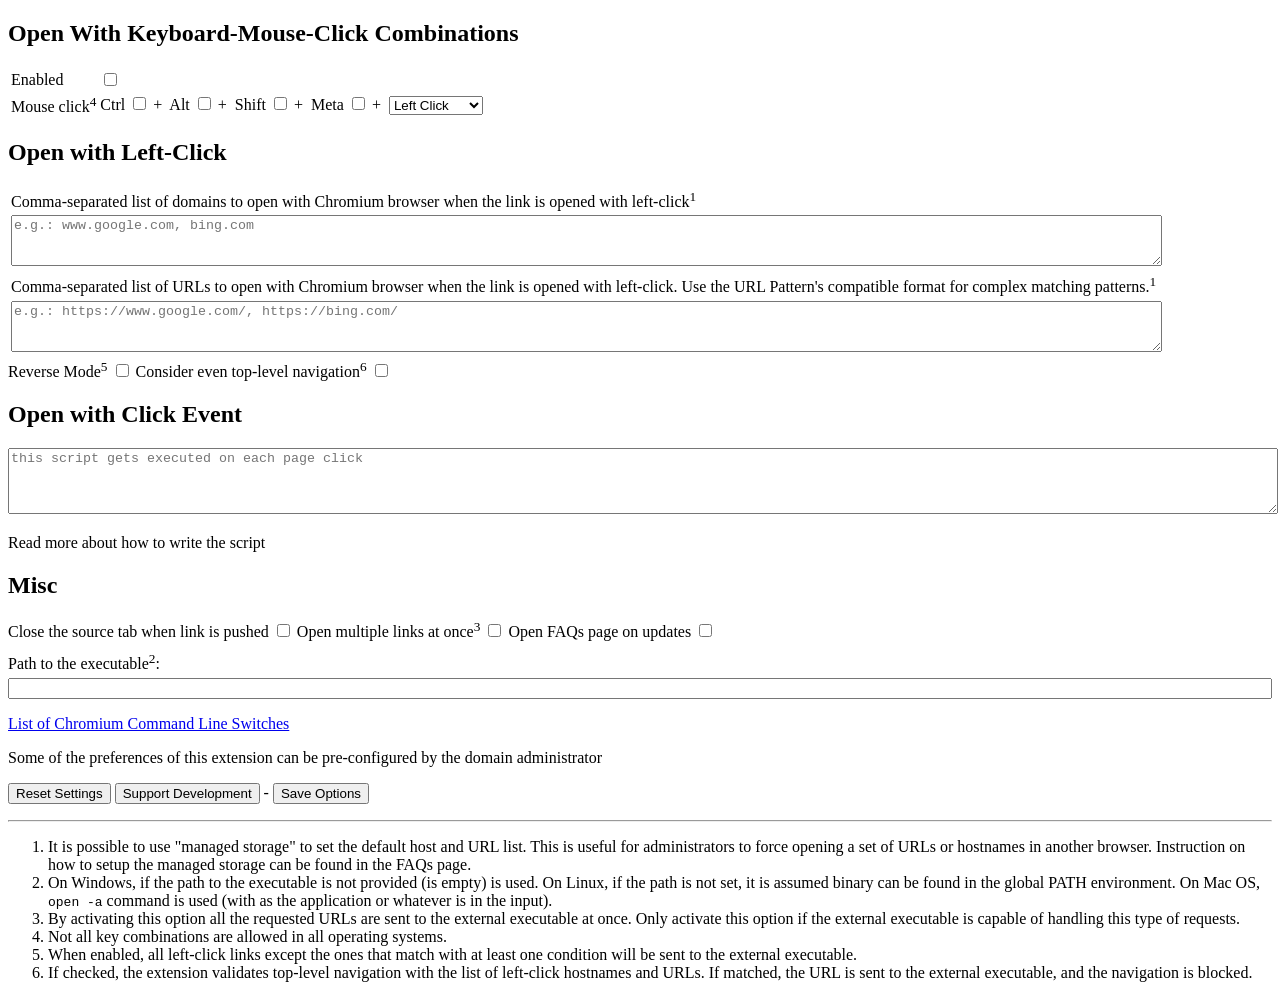
==== data/options/index.html @ 5e97b933 "adds  .github/FUNDING.yml" ====
<!DOCTYPE html>
<html>
<head>
  <title>Options Page :: Open in Chromium Browser</title>
  <meta charset="UTF-8">
  <link rel="stylesheet" type="text/css" href="index.css">
</head>

<body>
  <h2>Open With <a target="_blank" data-href="faq7">Keyboard-Mouse-Click</a> Combinations</h2>
  <table class="tbl">
    <tr>
      <td><label for="enabled">Enabled</label></td>
      <td><input id="enabled" type="checkbox"></td>
    </tr>
    <tr>
      <td>Mouse click<sup>4</sup></td>
      <td>
        <div>
          <label>Ctrl&nbsp;<input id="ctrlKey" type="checkbox"></label>&nbsp;+&nbsp;
          <label>Alt&nbsp;<input id="altKey" type="checkbox"></label>&nbsp;+&nbsp;
          <label>Shift&nbsp;<input id="shiftKey" type="checkbox"></label>&nbsp;+&nbsp;
          <label>Meta&nbsp;<input id="metaKey" type="checkbox"></label>&nbsp;+&nbsp;
          <select id="button">
            <option value=0>Left Click</option>
            <option value=1 disabled="true">Middle Click</option>
            <option value=2 disabled="true">Right Click</option>
          </select>
        </div>
      </td>
    </tr>
  </table>
  <h2>Open with Left-Click</h2>
  <table class="tbl">
    <tr>
      <td colspan="2" style="text-align: left; white-space: normal;">Comma-separated <a data-href="faq16" target="_blank">list of domains</a> to open with Chromium browser when the link is opened with left-click<sup>1</sup></td>
    </tr>
    <tr>
      <td colspan="2"><textarea id="hosts" style="width: 100%" rows="3" placeholder="e.g.: www.google.com, bing.com"></textarea></td>
    </tr>
    <tr>
      <td colspan="2" style="text-align: left; white-space: normal;">Comma-separated list of URLs to open with Chromium browser when the link is opened with left-click. Use the <a target="_blank" data-href="faq26">URL Pattern</a>'s compatible format for complex matching patterns.<sup>1</sup></td>
    </tr>
    <tr>
      <td colspan="2"><textarea id="urls" style="width: 100%" rows="3" placeholder="e.g.: https://www.google.com/, https://bing.com/"></textarea></td>
    </tr>
  </table>
  <div class="grid">
    <label for="reverse"><a data-href="faq24" target="_blank">Reverse Mode<sup>5</sup></a></label>
    <input type="checkbox" id="reverse">
    <label for="topRedict">Consider even top-level navigation<sup>6</sup></label>
    <input type="checkbox" id="topRedict">
  </div>
  <h2>Open with Click Event</h2>
  <textarea id="custom-script" rows="4" style="width: 100%" placeholder="this script gets executed on each page click"></textarea>
  <p><a data-href="faq28" target="_blank">Read more</a> about how to write the script</p>
  <h2>Misc</h2>
  <div class="grid">
    <label for="closeme">Close the source tab when link is pushed</label>
    <input type="checkbox" id="closeme">
    <label for="multiple">Open multiple links at once<sup>3</sup></label>
    <input type="checkbox" id="multiple">
    <label for="faqs">Open FAQs page on updates</label>
    <input type="checkbox" id="faqs">
  </div>
  <div>
    <span style="margin-top: 10px; margin-bottom: 5px; display: block">Path to the executable<sup>2</sup>:</span>
    <div style="display: flex;">
      <input type="text" id="path" style="flex: 1;">
    </div>
  </div>

  <p>
    <a href="https://peter.sh/experiments/chromium-command-line-switches/" target="_blank">List of Chromium Command Line Switches</a>
  </p>
  <div class="admin">Some of the preferences of this extension can be pre-configured by <a data-href="faq17" target="_blank">the domain administrator</a></div>

  <div id="explore" data-cols=5></div>
  <p>
    <button id="reset">Reset Settings</button>
    <button id="support">Support Development</button> - <button id="save">Save Options</button>
    <span id="status"></span>
  </p>

  <hr style="margin: 10px 0">
  <ol>
    <li>It is possible to use "managed storage" to set the default host and URL list. This is useful for administrators to force opening a set of URLs or hostnames in another browser. Instruction on how to setup the managed storage can be found in the FAQs page.</li>
    <li>On Windows, if the path to the executable is not provided (is empty) <code id="l2"></code> is used. On Linux, if the path is not set, it is assumed <code id="l3"></code> binary can be found in the global PATH environment. On Mac OS, <code>open -a</code> command is used (with <code id="l4"></code> as the application or whatever is in the input).</li>
    <li>By activating this option all the requested URLs are sent to the external executable at once. Only activate this option if the external executable is capable of handling this type of requests.</li>
    <li>Not all key combinations are allowed in all operating systems.</li>
    <li>When enabled, all left-click links except the ones that match with at least one condition will be sent to the external executable.</li>
    <li>If checked, the extension validates top-level navigation with the list of left-click hostnames and URLs. If matched, the URL is sent to the external executable, and the navigation is blocked.</li>
  </ol style="padding-left: 1.8em;">

  <script src="../../config.js"></script>
  <script src="index.js"></script>
  <script async src="matched/matched.js"></script>
</body>
</html>
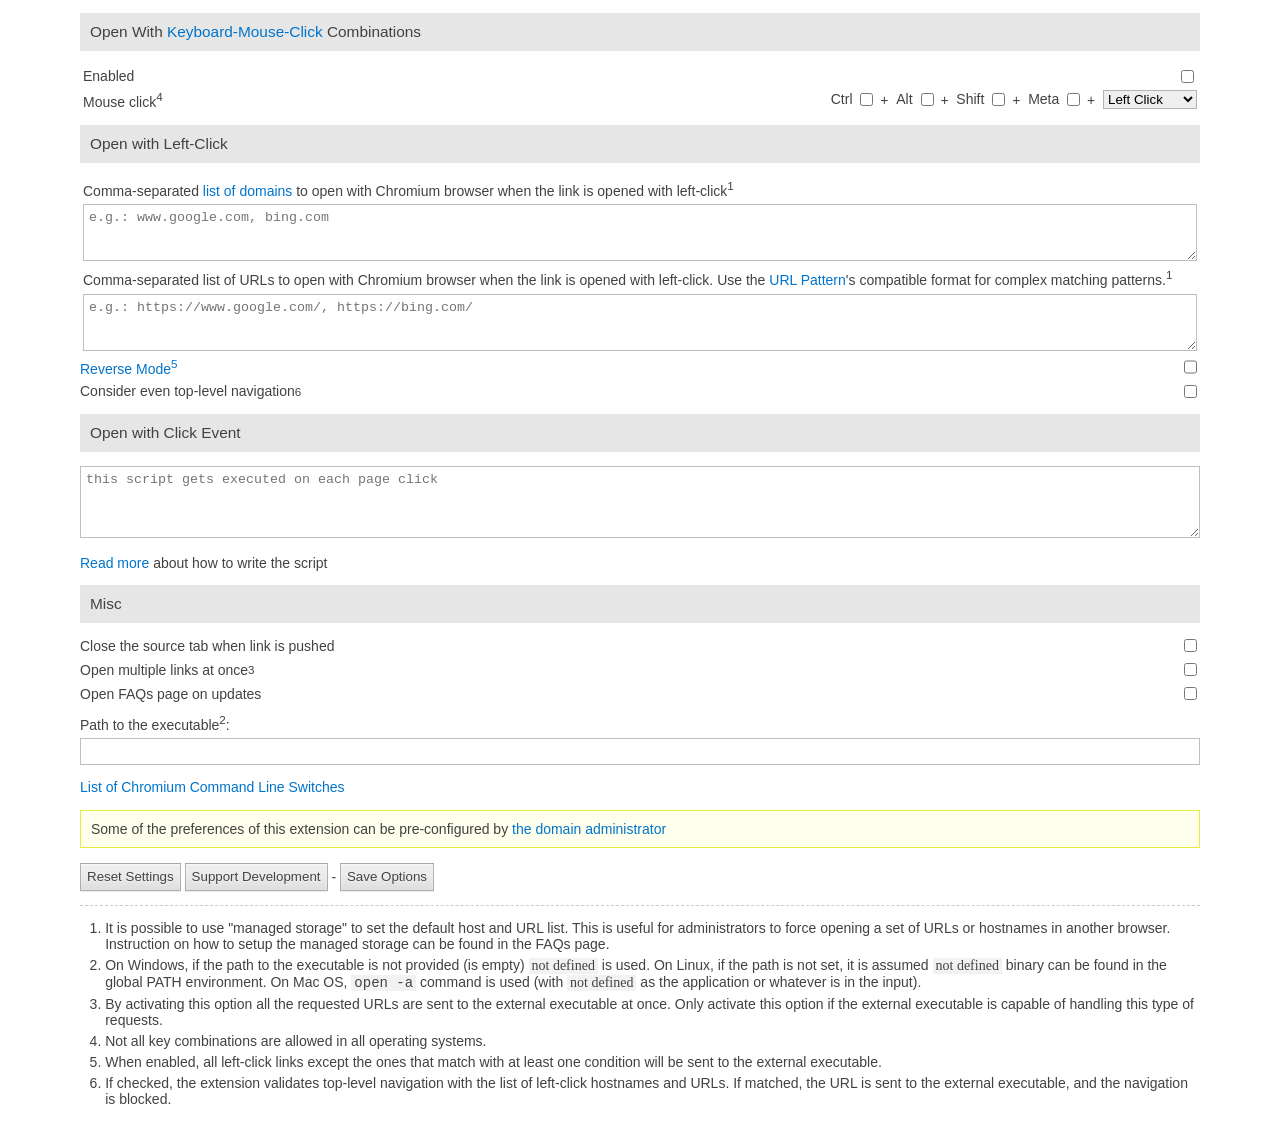
==== commit d2cb6564: "version 0.2.4" ====
--- a/data/options/index.html
+++ b/data/options/index.html
@@ -75,7 +75,6 @@
   </p>
   <div class="admin">Some of the preferences of this extension can be pre-configured by <a data-href="faq17" target="_blank">the domain administrator</a></div>
 
-  <div id="explore" data-cols=5></div>
   <p>
     <button id="reset">Reset Settings</button>
     <button id="support">Support Development</button> - <button id="save">Save Options</button>
@@ -94,6 +93,5 @@
 
   <script src="../../config.js"></script>
   <script src="index.js"></script>
-  <script async src="matched/matched.js"></script>
 </body>
 </html>
--- a/data/options/index.css
+++ b/data/options/index.css
@@ -0,0 +1,92 @@
+body {
+  font-size: 14px;
+  font-family: Arial, "Helvetica Neue", Helvetica, sans-serif;
+  margin: 10px;
+  min-width: unset;
+  color: #424242;
+  background-color: #fff;
+  width: min(100% - 2rem, 70rem);
+  margin-inline: auto;
+}
+input[type=text] {
+  border: solid 1px rgba(0, 0, 0, 0.25);
+  padding: 5px;
+}
+select {
+  border: solid 1px rgba(0, 0, 0, 0.25);
+}
+textarea {
+  padding: 5px;
+  box-sizing: border-box;
+  border: solid 1px rgba(0, 0, 0, 0.25);
+  margin-top: 2px;
+}
+button,
+input[type=submit],
+input[type=button] {
+  height: 28px;
+  color: #444;
+  background-image: linear-gradient(rgb(237, 237, 237), rgb(237, 237, 237) 38%, rgb(222, 222, 222));
+  box-shadow: rgba(0, 0, 0, 0.08) 0 1px 0, rgba(255, 255, 255, 0.75) 0 1px 2px inset;
+  text-shadow: rgb(240, 240, 240) 0 1px 0;
+  border: solid 1px rgba(0, 0, 0, 0.25);
+}
+input[type=button]:disabled {
+  opacity: 0.5;
+}
+table.tbl {
+  width: 100%;
+}
+.tbl td:first-child {
+  width: 1px;
+  white-space: nowrap;
+}
+.tbl td:last-child {
+  text-align: right;
+}
+.admin {
+  background-color: #ffffed;
+  border: solid 1px #e8ec3a;
+  padding: 10px;
+  margin: 15px 0;
+}
+code {
+  background-color: rgba(0, 0, 0, 0.05);
+  padding: 0 3px;
+}
+code:empty::after {
+  content: 'not defined';
+  font-family: italic;
+}
+hr {
+  border: none;
+  border-top: dashed 1px #ccc;
+}
+h2 {
+  background-color: #e6e6e6;
+  font-size: 110%;
+  font-weight: normal;
+  padding: 10px;
+}
+ol {
+  padding-left: 1.8em;
+}
+li {
+  margin-bottom: 5px;
+}
+label {
+  display: inline-flex;
+  align-items: center;
+}
+
+.grid {
+  display: grid;
+  grid-template-columns: 1fr min-content;
+  grid-gap: 5px;
+}
+
+a:visited,
+a {
+  text-decoration: none;
+  color: #0074cc;
+}
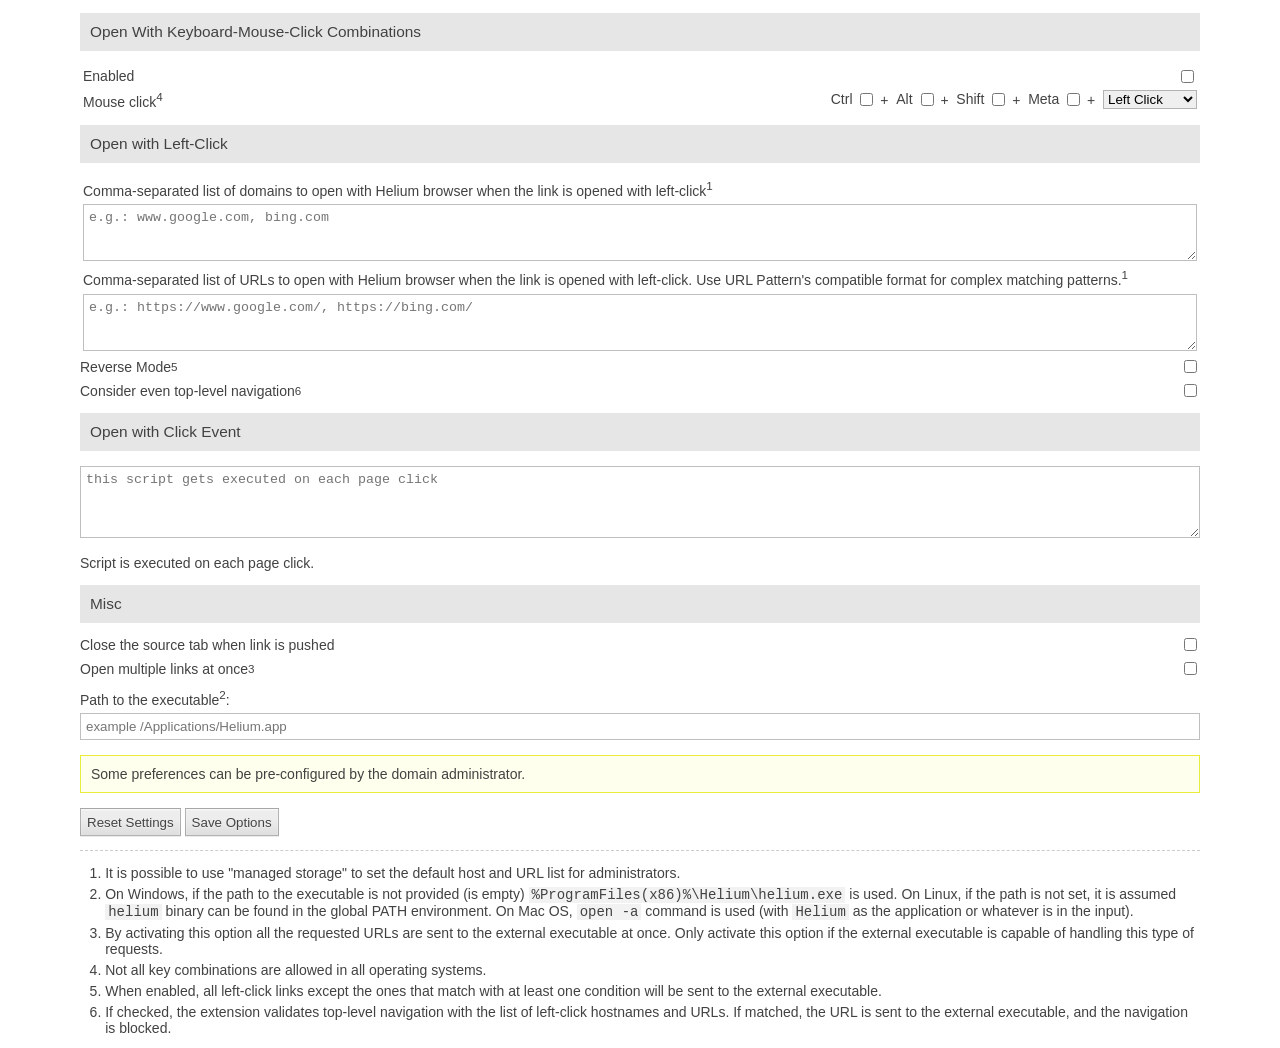
==== commit 2dd350ba: "feat: re-upload project files" ====
--- a/data/options/index.html
+++ b/data/options/index.html
@@ -1,13 +1,13 @@
 <!DOCTYPE html>
 <html>
 <head>
-  <title>Options Page :: Open in Chromium Browser</title>
+  <title>Options Page :: Open in Helium Browser</title>
   <meta charset="UTF-8">
   <link rel="stylesheet" type="text/css" href="index.css">
 </head>
 
 <body>
-  <h2>Open With <a target="_blank" data-href="faq7">Keyboard-Mouse-Click</a> Combinations</h2>
+  <h2>Open With Keyboard-Mouse-Click Combinations</h2>
   <table class="tbl">
     <tr>
       <td><label for="enabled">Enabled</label></td>
@@ -33,35 +33,33 @@
   <h2>Open with Left-Click</h2>
   <table class="tbl">
     <tr>
-      <td colspan="2" style="text-align: left; white-space: normal;">Comma-separated <a data-href="faq16" target="_blank">list of domains</a> to open with Chromium browser when the link is opened with left-click<sup>1</sup></td>
+      <td colspan="2" style="text-align: left; white-space: normal;">Comma-separated list of domains to open with Helium browser when the link is opened with left-click<sup>1</sup></td>
     </tr>
     <tr>
       <td colspan="2"><textarea id="hosts" style="width: 100%" rows="3" placeholder="e.g.: www.google.com, bing.com"></textarea></td>
     </tr>
     <tr>
-      <td colspan="2" style="text-align: left; white-space: normal;">Comma-separated list of URLs to open with Chromium browser when the link is opened with left-click. Use the <a target="_blank" data-href="faq26">URL Pattern</a>'s compatible format for complex matching patterns.<sup>1</sup></td>
+      <td colspan="2" style="text-align: left; white-space: normal;">Comma-separated list of URLs to open with Helium browser when the link is opened with left-click. Use URL Pattern's compatible format for complex matching patterns.<sup>1</sup></td>
     </tr>
     <tr>
       <td colspan="2"><textarea id="urls" style="width: 100%" rows="3" placeholder="e.g.: https://www.google.com/, https://bing.com/"></textarea></td>
     </tr>
   </table>
   <div class="grid">
-    <label for="reverse"><a data-href="faq24" target="_blank">Reverse Mode<sup>5</sup></a></label>
+    <label for="reverse">Reverse Mode<sup>5</sup></label>
     <input type="checkbox" id="reverse">
     <label for="topRedict">Consider even top-level navigation<sup>6</sup></label>
     <input type="checkbox" id="topRedict">
   </div>
   <h2>Open with Click Event</h2>
   <textarea id="custom-script" rows="4" style="width: 100%" placeholder="this script gets executed on each page click"></textarea>
-  <p><a data-href="faq28" target="_blank">Read more</a> about how to write the script</p>
+  <p>Script is executed on each page click.</p>
   <h2>Misc</h2>
   <div class="grid">
     <label for="closeme">Close the source tab when link is pushed</label>
     <input type="checkbox" id="closeme">
     <label for="multiple">Open multiple links at once<sup>3</sup></label>
     <input type="checkbox" id="multiple">
-    <label for="faqs">Open FAQs page on updates</label>
-    <input type="checkbox" id="faqs">
   </div>
   <div>
     <span style="margin-top: 10px; margin-bottom: 5px; display: block">Path to the executable<sup>2</sup>:</span>
@@ -70,20 +68,17 @@
     </div>
   </div>
 
-  <p>
-    <a href="https://peter.sh/experiments/chromium-command-line-switches/" target="_blank">List of Chromium Command Line Switches</a>
-  </p>
-  <div class="admin">Some of the preferences of this extension can be pre-configured by <a data-href="faq17" target="_blank">the domain administrator</a></div>
+  <div class="admin">Some preferences can be pre-configured by the domain administrator.</div>
 
   <p>
     <button id="reset">Reset Settings</button>
-    <button id="support">Support Development</button> - <button id="save">Save Options</button>
+    <button id="save">Save Options</button>
     <span id="status"></span>
   </p>
 
   <hr style="margin: 10px 0">
   <ol>
-    <li>It is possible to use "managed storage" to set the default host and URL list. This is useful for administrators to force opening a set of URLs or hostnames in another browser. Instruction on how to setup the managed storage can be found in the FAQs page.</li>
+    <li>It is possible to use "managed storage" to set the default host and URL list for administrators.</li>
     <li>On Windows, if the path to the executable is not provided (is empty) <code id="l2"></code> is used. On Linux, if the path is not set, it is assumed <code id="l3"></code> binary can be found in the global PATH environment. On Mac OS, <code>open -a</code> command is used (with <code id="l4"></code> as the application or whatever is in the input).</li>
     <li>By activating this option all the requested URLs are sent to the external executable at once. Only activate this option if the external executable is capable of handling this type of requests.</li>
     <li>Not all key combinations are allowed in all operating systems.</li>
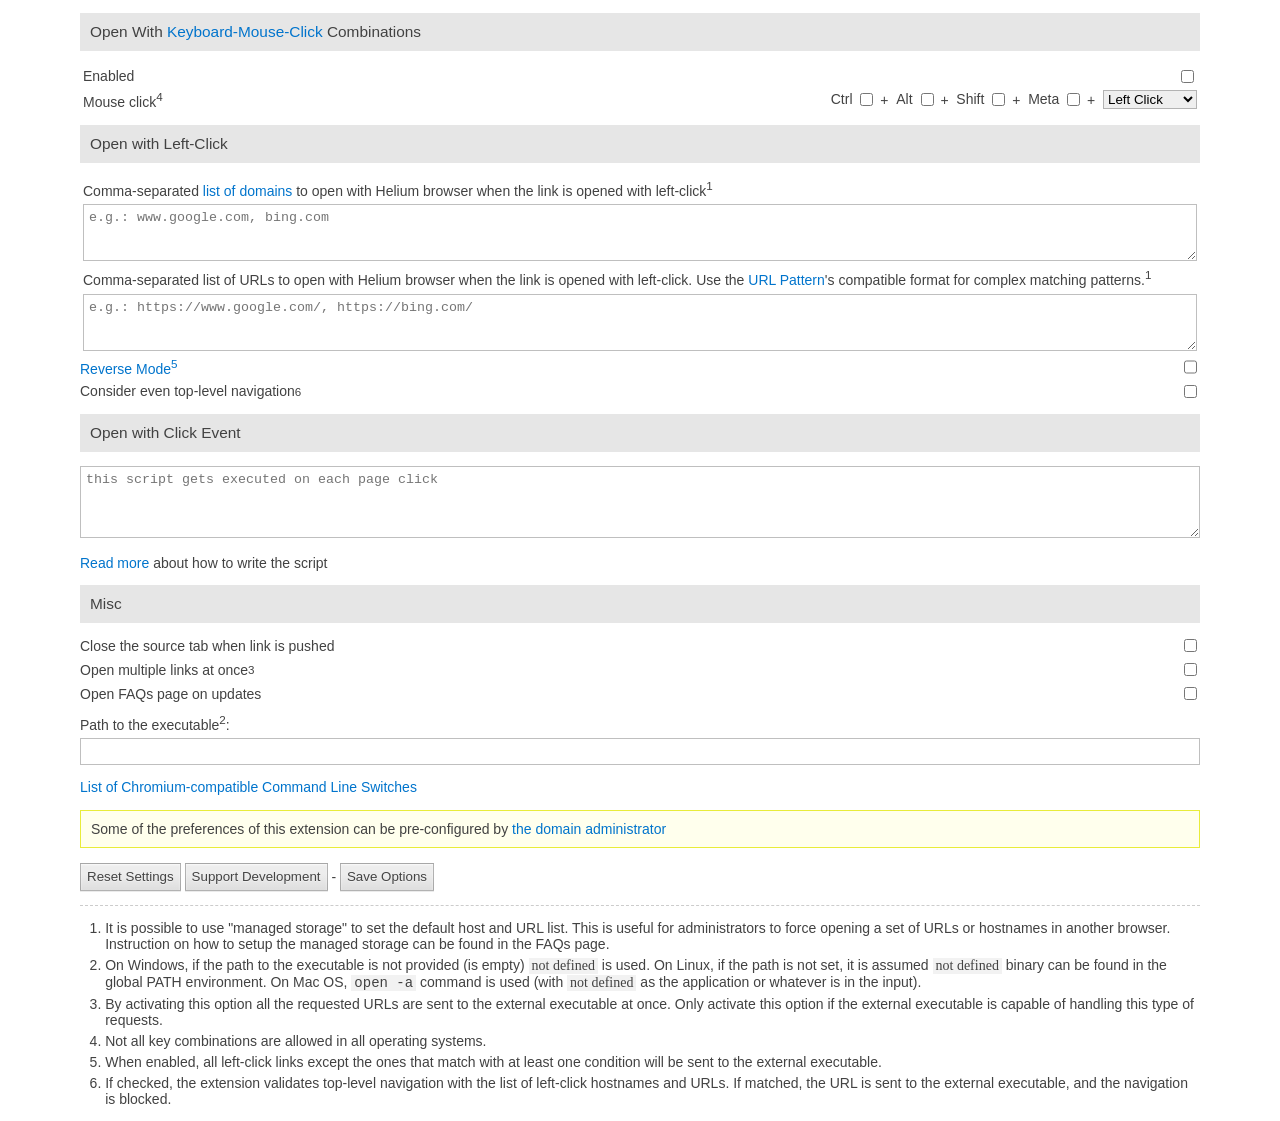
==== commit 283816d3: "feat: 0.2.6" ====
--- a/data/options/index.html
+++ b/data/options/index.html
@@ -7,7 +7,7 @@
 </head>
 
 <body>
-  <h2>Open With Keyboard-Mouse-Click Combinations</h2>
+  <h2>Open With <a target="_blank" data-href="faq7">Keyboard-Mouse-Click</a> Combinations</h2>
   <table class="tbl">
     <tr>
       <td><label for="enabled">Enabled</label></td>
@@ -33,33 +33,35 @@
   <h2>Open with Left-Click</h2>
   <table class="tbl">
     <tr>
-      <td colspan="2" style="text-align: left; white-space: normal;">Comma-separated list of domains to open with Helium browser when the link is opened with left-click<sup>1</sup></td>
+      <td colspan="2" style="text-align: left; white-space: normal;">Comma-separated <a data-href="faq16" target="_blank">list of domains</a> to open with Helium browser when the link is opened with left-click<sup>1</sup></td>
     </tr>
     <tr>
       <td colspan="2"><textarea id="hosts" style="width: 100%" rows="3" placeholder="e.g.: www.google.com, bing.com"></textarea></td>
     </tr>
     <tr>
-      <td colspan="2" style="text-align: left; white-space: normal;">Comma-separated list of URLs to open with Helium browser when the link is opened with left-click. Use URL Pattern's compatible format for complex matching patterns.<sup>1</sup></td>
+      <td colspan="2" style="text-align: left; white-space: normal;">Comma-separated list of URLs to open with Helium browser when the link is opened with left-click. Use the <a target="_blank" data-href="faq26">URL Pattern</a>'s compatible format for complex matching patterns.<sup>1</sup></td>
     </tr>
     <tr>
       <td colspan="2"><textarea id="urls" style="width: 100%" rows="3" placeholder="e.g.: https://www.google.com/, https://bing.com/"></textarea></td>
     </tr>
   </table>
   <div class="grid">
-    <label for="reverse">Reverse Mode<sup>5</sup></label>
+    <label for="reverse"><a data-href="faq24" target="_blank">Reverse Mode<sup>5</sup></a></label>
     <input type="checkbox" id="reverse">
     <label for="topRedict">Consider even top-level navigation<sup>6</sup></label>
     <input type="checkbox" id="topRedict">
   </div>
   <h2>Open with Click Event</h2>
   <textarea id="custom-script" rows="4" style="width: 100%" placeholder="this script gets executed on each page click"></textarea>
-  <p>Script is executed on each page click.</p>
+  <p><a data-href="faq28" target="_blank">Read more</a> about how to write the script</p>
   <h2>Misc</h2>
   <div class="grid">
     <label for="closeme">Close the source tab when link is pushed</label>
     <input type="checkbox" id="closeme">
     <label for="multiple">Open multiple links at once<sup>3</sup></label>
     <input type="checkbox" id="multiple">
+    <label for="faqs">Open FAQs page on updates</label>
+    <input type="checkbox" id="faqs">
   </div>
   <div>
     <span style="margin-top: 10px; margin-bottom: 5px; display: block">Path to the executable<sup>2</sup>:</span>
@@ -68,17 +70,20 @@
     </div>
   </div>
 
-  <div class="admin">Some preferences can be pre-configured by the domain administrator.</div>
+  <p>
+    <a href="https://peter.sh/experiments/chromium-command-line-switches/" target="_blank">List of Chromium-compatible Command Line Switches</a>
+  </p>
+  <div class="admin">Some of the preferences of this extension can be pre-configured by <a data-href="faq17" target="_blank">the domain administrator</a></div>
 
   <p>
     <button id="reset">Reset Settings</button>
-    <button id="save">Save Options</button>
+    <button id="support">Support Development</button> - <button id="save">Save Options</button>
     <span id="status"></span>
   </p>
 
   <hr style="margin: 10px 0">
   <ol>
-    <li>It is possible to use "managed storage" to set the default host and URL list for administrators.</li>
+    <li>It is possible to use "managed storage" to set the default host and URL list. This is useful for administrators to force opening a set of URLs or hostnames in another browser. Instruction on how to setup the managed storage can be found in the FAQs page.</li>
     <li>On Windows, if the path to the executable is not provided (is empty) <code id="l2"></code> is used. On Linux, if the path is not set, it is assumed <code id="l3"></code> binary can be found in the global PATH environment. On Mac OS, <code>open -a</code> command is used (with <code id="l4"></code> as the application or whatever is in the input).</li>
     <li>By activating this option all the requested URLs are sent to the external executable at once. Only activate this option if the external executable is capable of handling this type of requests.</li>
     <li>Not all key combinations are allowed in all operating systems.</li>
